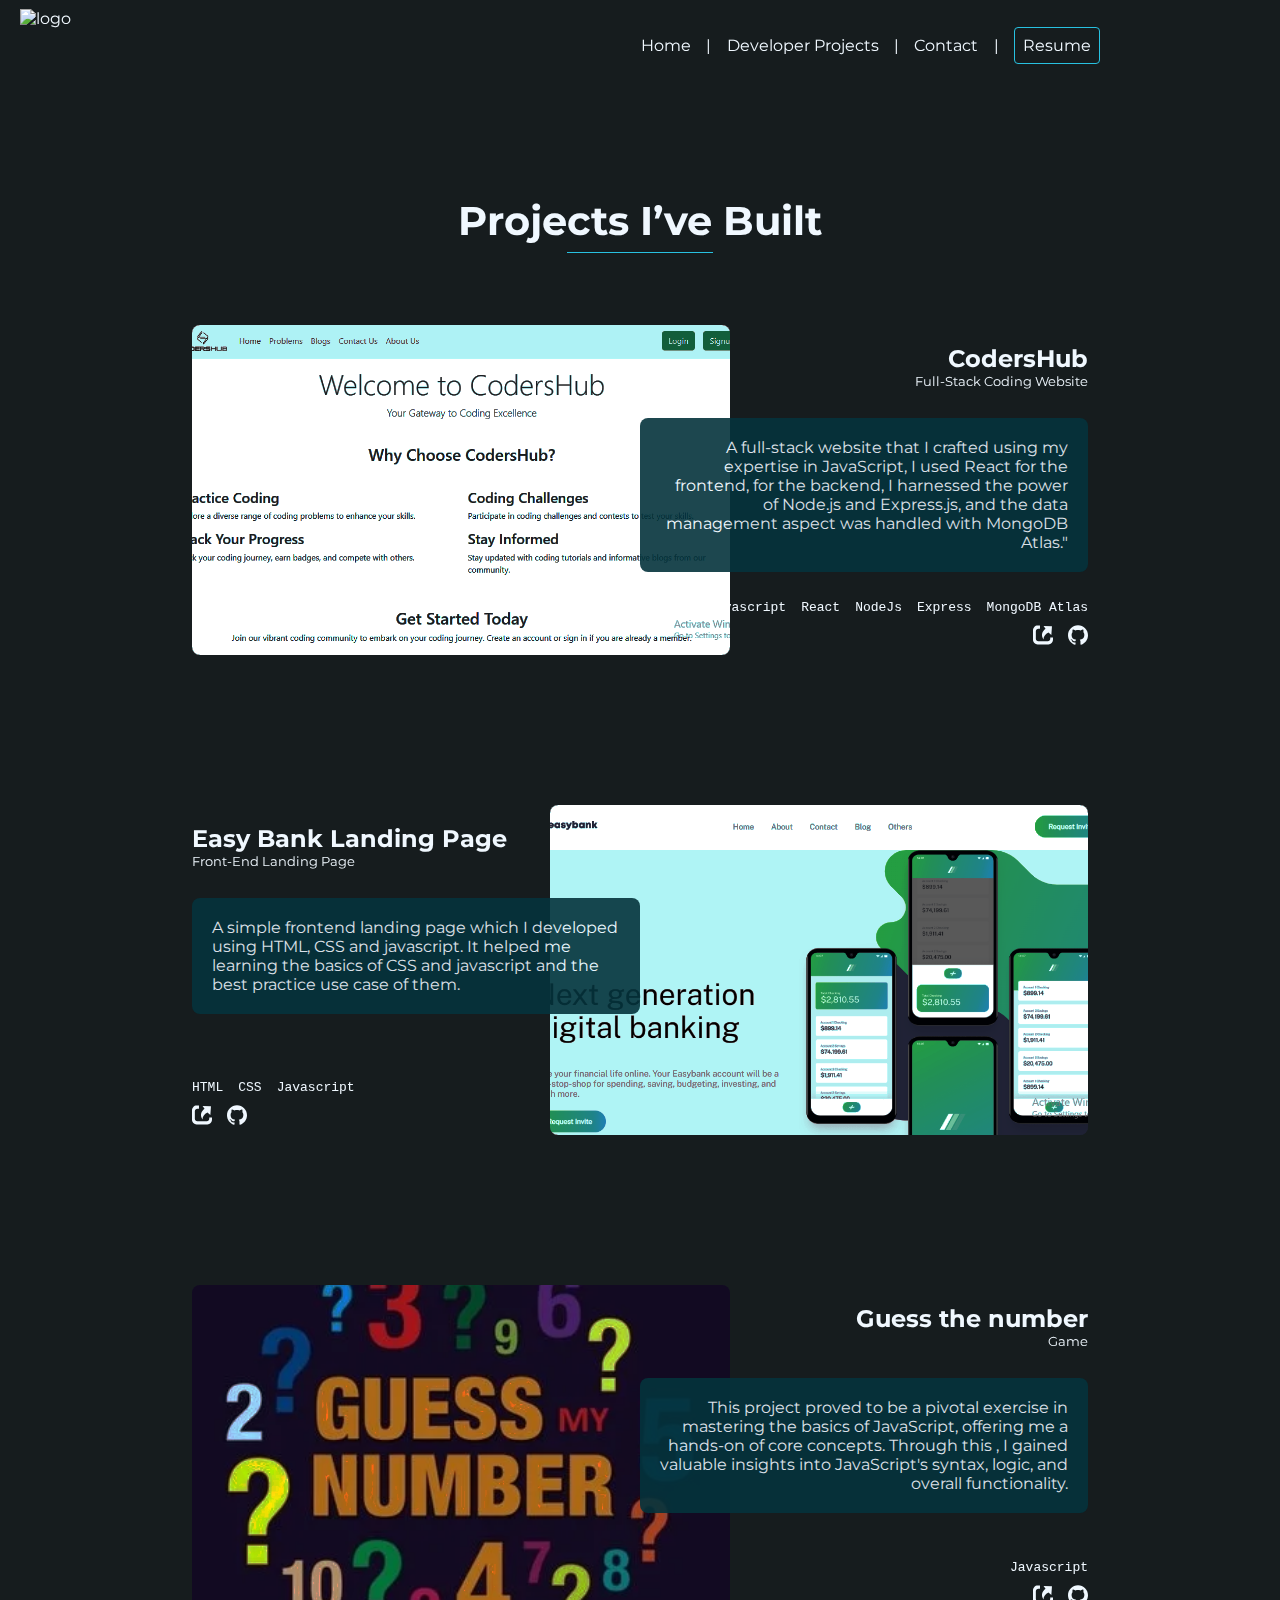
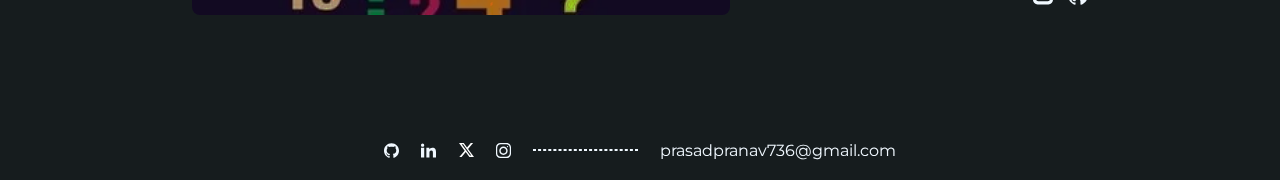
==== DeveloperProject.html @ 6277f0f4 "Initial commit" ====
<!DOCTYPE html>
<html lang="en">
  <head>
    <meta charset="UTF-8" />
    <meta name="viewport" content="width=device-width, initial-scale=1.0" />
    <link rel="stylesheet" href="DeveloperProject.css" />
    <link rel="icon" type="image/x-icon" href="Assets/favicon.ico" />
    <link rel="preconnect" href="https://fonts.googleapis.com" />
    <link rel="preconnect" href="https://fonts.gstatic.com" crossorigin />
    <link
      href="https://fonts.googleapis.com/css2?family=Dancing+Script:wght@400;700&family=Montserrat:wght@200;400;500;700;800;900&display=swap"
      rel="stylesheet"
    />
    <title>Developer Project</title>
  </head>
  <body>
    <header class="navbar" id="navbar">
      <a href="index.html"
        ><img class="logo" src="Assets/favicon.ico" alt="logo"
      /></a>
      <ul class="headerItems desktop">
        <a href="index.html"> <li>Home</li></a>
        <li class="slash">|</li>
        <a href="DeveloperProject.html"> <li>Developer Projects</li></a>
        <li class="slash">|</li>
        <a href="index.html#getInTouch"> <li>Contact</li></a>
        <li class="slash">|</li>
        <button
          class="resume"
          id="navResume"
          onclick="window.open('./Assets/my-resume.pdf')"
        >
          Resume
        </button>
      </ul>
      <div class="navbar mobile">
        <img
          id="hamburger "
          class="hamburger ham"
          hamburger
          src="Assets/hamburger.svg"
        />
        <img
          id="hamburger "
          class="hamburger cross"
          hamburger
          src="Assets/cross.svg"
        />
        <ul class="headerItemsMobile">
          <a href="index.html"> <li>Home</li></a>
          <li class="slash">|</li>
          <a href="DeveloperProject.html"> <li>Developer Projects</li></a>
          <li class="slash">|</li>
          <a href="index.html#getInTouch"> <li>Contact</li></a>
          <li class="slash">|</li>
          <button
            class="resume"
            id="navResume"
            onclick="window.open('./Assets/my-resume.pdf')"
          >
            Resume
          </button>
        </ul>
      </div>
    </header>

    <div class="featuredProjectsDiv">
      <div class="featuredProjects">
        <h1 class="ProjectHeading">Projects I’ve Built</h1>
        <div class="project 1">
          <a href="https://codershub-06o7.onrender.com/" target="_blank"
            ><div class="projectImg right">
              <img
                src="Assets/codershub-ss.png"
                alt=""
                id="projectImg1"
                loading="lazy"
              /></div
          ></a>
          <div class="textDiv right">
            <h2 class="projectName">CodersHub</h2>
            <p class="Projectsubtitle">Full-Stack Coding Website</p>
            <p class="projectDescription right">
              A full-stack website that I crafted using my expertise in
              JavaScript, I used React for the frontend, for the backend, I
              harnessed the power of Node.js and Express.js, and the data
              management aspect was handled with MongoDB Atlas."
            </p>
            <div class="techStack right">
              <p>Javascript</p>
              <p>React</p>
              <p>NodeJs</p>
              <p>Express</p>
              <p>MongoDB Atlas</p>
            </div>
            <div class="techStack links right">
              <a href="https://codershub-06o7.onrender.com/" target="_blank"
                ><img src="Assets/openlink.svg" alt=""
              /></a>
              <a
                href="https://github.com/pranav-prasad16/CodersHub"
                target="_blank"
                ><img src="Assets/github.svg" alt=""
              /></a>
            </div>
          </div>
        </div>
        <div class="project 2">
          <a
            href="https://648b27ede7531b0d5c3a01d5--astonishing-mandazi-974447.netlify.app/"
            target="_blank"
            ><div class="projectImg left">
              <img
                src="Assets/easybank-ss.png"
                alt=""
                id="projectImg2"
                loading="lazy"
              /></div
          ></a>
          <div class="textDiv left">
            <h2 class="projectName">Easy Bank Landing Page</h2>
            <p class="Projectsubtitle">Front-End Landing Page</p>
            <p class="projectDescription">
              A simple frontend landing page which I developed using HTML, CSS
              and javascript. It helped me learning the basics of CSS and
              javascript and the best practice use case of them.
            </p>
            <div class="techStack left">
              <p>HTML</p>
              <p>CSS</p>
              <p>Javascript</p>
            </div>
            <div class="techStack links">
              <a
                href="https://648b27ede7531b0d5c3a01d5--astonishing-mandazi-974447.netlify.app/"
                target="_blank"
                ><img src="Assets/openlink.svg" alt=""
              /></a>
              <a
                href="https://github.com/pranav-prasad16/easy-bank-landing-page"
                target="_blank"
                ><img src="Assets/github.svg" alt=""
              /></a>
            </div>
          </div>
        </div>
        <div class="project 3">
          <a
            href="https://replit.com/@imchadpranav/22exercise-1"
            target="_blank"
            ><div class="projectImg right">
              <img
                src="Assets/project-3-logo.webp"
                alt="Weather App"
                id="projectImg3"
                loading="lazy"
              /></div
          ></a>
          <div class="textDiv right">
            <h2 class="projectName">Guess the number</h2>
            <p class="Projectsubtitle">Game</p>
            <p class="projectDescription right">
              This project proved to be a pivotal exercise in mastering the
              basics of JavaScript, offering me a hands-on of core concepts.
              Through this , I gained valuable insights into JavaScript's
              syntax, logic, and overall functionality.
            </p>
            <div class="techStack right">
              <p>Javascript</p>
            </div>
            <div class="techStack links right">
              <a
                href="https://replit.com/@imchadpranav/22exercise-1"
                target="_blank"
                ><img src="Assets/openlink.svg" alt=""
              /></a>
              <a
                href="https://replit.com/@imchadpranav/22exercise-1"
                target="_blank"
                ><img src="Assets/github.svg" alt=""
              /></a>
            </div>
          </div>
        </div>
      </div>
    </div>

    <div class="socials">
      <div class="socialIcons">
        <a href="https://github.com/pranav-prasad16" target="_blank"
          ><img src="Assets/github.svg"
        /></a>
        <a
          href="https://www.linkedin.com/in/pranav-prasad-90b084252/"
          target="_blank"
          ><img src="Assets/linkedin.svg"
        /></a>
        <a href="https://twitter.com/PranavP_16" target="_blank"
          ><img src="Assets/x-icon.svg"
        /></a>
        <a href="https://www.instagram.com/pranav_736/" target="_blank"
          ><img src="Assets/instagram.svg"
        /></a>
        <div class="vLine"></div>
        <p id="mail">prasadpranav736@gmail.com</p>
      </div>
    </div>
    <script src="app.js"></script>
  </body>
</html>
---- DeveloperProject.css ----
* { font-family: 'Montserrat', sans-serif, monospace, 'Dancing Script', cursive;
    color: aliceblue;
    transition: 0.2s cubic-bezier(.43,.28,0,1.01);
    }
    a {
        display: contents;
    }
    ::-webkit-scrollbar {
        width: 6px;
    }
    ::-webkit-scrollbar-track {
        background: var(--bgBolor); 
    }
    ::-webkit-scrollbar-thumb {
        background: #44535b; 
        border-radius: 6px; 
    }
    ::-webkit-scrollbar-thumb:hover {
        background: #546a76;
    }    
    ::selection {
        background-color: var(--selectColor); 
        color: aliceblue;
    }
    :root {
        --mainHeading: 40px;
        --subHeading: 35px;
        --smallFont: 16px;
        --themeColor: #28c1e0;
        --bgBolor: #161c1e;
        --boxColor: #21272a;
        --selectColor: #44535b;
        --hoverColor: #05333c;
    }
    .Designhero h1 {
        font-size: var(--mainHeading);
    }
    h1 {
        font-size: var(--mainHeading);
    }
    body {
        background-color: var(--bgBolor);
        margin: 0;
        position: relative;
        overflow-x: hidden;
    }
    .navbar {
        width: 100%;
        height: 8vh;
        display: flex;
            justify-content: space-between;
        margin: 1vh 0 11vh 0px;
        /* padding: 0 20px 0 20px; */
    
    }
    .logo {
        width: 160px;
        cursor: pointer;
        padding: 0 0 0 20px;
    
    }
    
    ul {
     font-size:var(--smallFont);
     text-decoration: none;
     list-style: none;
     margin: 0;
     gap: 2%;
     padding: 0;
    }
    li {
        margin: 0;
        padding: 0;
        cursor: pointer;
        position: relative;
    } 
    .resume {
     border: 1px solid var(--themeColor);
     border-radius: 4px;
     padding: 8px;
     background-color: var(--bgBolor);
     font-size: var(--smallFont);
     transition: 0.2s cubic-bezier(.43,.28,0,1.01) ;
    }  
    li:not(.slash, .resume)::after {
        content:'';
        position: absolute;
        bottom: -10px;
        height: 2px;
        width: 60%;
        left: -40%;
        background-color: var(--themeColor);
        border-radius: 50%;
        transition: 0.2s cubic-bezier(.43,.28,0,1.01);
        transform: scaleX(0);
    }
    li:not(.slash):hover::after {
        transform: scaleX(1) translate(100%);
        color: var(--themeColor);
    }
    .resume:hover {
        background-color: var(--hoverColor);
    }
    .resume:not(#navResume):hover {
        transform: translateY(-3px);}
        
    #helloBtn {
        z-index: 1;
        margin-top: 70px;
    }
    li:not(.slash):hover {
        color: var(--themeColor);
    }
    .slash {
        cursor: default;
        user-select: none;
    }
    .headerItems {
        width: 60%;
        height: 100%;
        display: flex;
            justify-content: center;
            align-items: center ;
        padding-right: 2%;
    }    
    .Designhero {    
        height: 80vh;
        width: 100vw;
        display: flex;
            flex-direction: column;
            justify-content: center;
            align-items: center;
        margin: 1vh 0 8vh 0;
        text-align: center;
        position: relative;
        /* overflow-y: hidden; */
    }
        #centerHheading {
            z-index: 4;
            position: absolute;
            cursor: default;
        }
        .neutron {
            width: 490px;
            height: 490px;
            position: absolute;
            display: flex;
                justify-content: center;
                align-items: center;
            position: relative;
            border-radius: 50%;
            z-index: 1;
            transform: scale(0.5);
            transition: 0.2s cubic-bezier(.43,.28,0,1.01) ;
        }
        .light {
            width: 450px;
            height: 450px;
            position: absolute;
            background-color: var(--themeColor);
            filter: blur(190px);
            opacity: 0.8;
            z-index: -2;
        }
        .light:hover, .neutron:hover {
            transform: scale(1);
            opacity: 0.8;
        }
        .JS_electon {
            width: 25%;
            /* background-color: rgb(90, 106, 106);     */
            position: absolute;
            /* border: 1px dashed var(--themeColor); */
            border-radius: 50%;
            padding: 110px;
            animation: rotationClock 9s infinite linear;
        }
            .JS_electon::before{
                content: url("Assets/js.svg");
                filter: blur(1px);
                width: 32px;
                position: absolute;
                left: 0px;
                top: 0px;    
                border-radius: 50%;
                animation: rotationAntiClock 7s infinite linear;
                opacity: 0.9;
            }
    
        .REACT_electon {
                width: 50%;
                position: absolute;
                /* background-color: #05333c;   */
                padding: 110px;
                /* border-radius: 50%; */
                animation: rotationClock 17s infinite linear;
            }
            .REACT_electon::before{
                content: url("Assets/reactjs.svg");
                filter: blur(0.7px);
                width: 30px;
                position: absolute;
                left: 0px;
                bottom: 0px;
                border-radius: 50%;
                animation: rotationAntiClock 8s infinite linear;
                opacity: 0.8;
            }
        .CSS_electon {
                width: 60%;
                /* background-color: rgb(90, 106, 106); */
                position: absolute;
                /* border: 12px dotted deeppink; */
                padding: 110px;
                border-radius: 50%;
                animation: rotationClock 25s infinite linear;
            }
            .CSS_electon::before{
                content: url("Assets/css.svg");
                filter: blur(1px);
                width: 26px;
                /* background-color: deeppink; */
                position: absolute;
                left: 0px;        
                top: -50px;
                border-radius: 90px;
                animation: rotationAntiClock 15s infinite linear;
                opacity: 0.7;
            }
        .HTML_electon {
                width: 75%;
                /* background-color: rgb(90, 106, 106); */
                position: absolute;
                padding: 110px;
                /* border-radius: 50%; */
                animation: rotationClock 40s infinite linear;
            }
            .HTML_electon::before{
                content: url("Assets/html.svg");
                filter: blur(1px);
                width: 20px;
                position: absolute;
                right: 0px;        
                top: -50px;
                border-radius: 50%;
                animation: rotationAntiClock 14s infinite linear;
                opacity: 0.6;
            }
        /* .CANVA_electon {
                width: 85%;
                position: absolute;
                padding: 110px;
/
                animation: rotationClock 52s infinite linear;
            }
            .CANVA_electon::before{
                content: url("Assets/canva.svg");
                filter: blur(0.5px);
                width: 22px;
                position: absolute;
                right: 0px;        
                bottom: -50px;
                border-radius: 50%;
                animation: rotationAntiClock 8s infinite linear;
                opacity: 0.5;
            } */
    @keyframes rotationClock {
    0% {
        transform: rotate(360deg);
    }
    }
    @keyframes rotationAntiClock {
    0% {
        transform: rotate(-360deg);
    }
    }
    .socials {
        height: 40px;
        width: 100%;
        position: absolute;
            bottom: 10px;
            display: flex;
            justify-content: center;
            align-items: center;
    }
    .socialIcons {
        height: 100%;
        width: 40%;
        display: flex;
            /* flex-direction: column; */
            justify-content: space-between;
            align-items: center;
            gap: 15px;
    }
    .socialIcons img {
        width: 15px;
    }
    
    .vLine {
        width: 20%;
        border: 1px dashed aliceblue;
        /* background-color: aliceblue; */
    }

.featuredProjectsDiv {
    display: flex;
        flex-direction: column;
        justify-content: center;
        align-items: center;
    }
.featuredProjects {
    height: 1600px;
    width: 70vw;
    padding: 0 40px;
    display: flex;
        flex-direction: column;
        justify-content: center;
        align-items: center;
}
    .ProjectHeading {
        cursor: pointer;
        position: relative;
        top: 0;
        margin-bottom: 80px;    
        margin-top: 0;
    }
    .ProjectHeading::after {
        content:'';
        position: absolute;
        bottom: -8px;
        height: 1px;
        width: 40%;
        left: 30%;
        background-color: var(--themeColor);
    }
    .project {
        height: 330px; /*(effective = 450px)*/
        width: 100%;
        position: relative;
        /* background-color: rgb(64, 64, 64); */
        margin-bottom: 150px;
    }
    .projectImg {
        height: 100%;
        width: 60%;
        object-fit: cover;
        position: absolute;
        border-radius: 8px;
    }
    .projectImg img {
        height: 100%;
        width: 100%;
        position: absolute;
        object-fit: cover;
        border-radius: 8px;
        z-index: 1;
      }

      /* .projectImg:hover::after {
        opacity: 0;
    transform: scale(1.2);    
} */
    .projectImg::after {
        content: "";
        position: absolute;
        height: 100%;
        width: 100%;
        background-color: var(--hoverColor);
        z-index: 2;
        opacity: 0.3;
        border-radius: 8px;
        mix-blend-mode: color-burn;
        /* screen
        overlay
        soft-light
         multiply
        hard-light
        color-dodge
        color-burn
        difference
        exclusion */
        transition: all 0.3s cubic-bezier(.43,.28,0,1.01);
    }
    .projectImg:hover::after {
        opacity: 0;
    transform: scale(1.1);
    cursor: pointer;
    }
    .projectImg.right {
        left: 0;
    }
    .projectImg.left {
        right: 0;
    }
    .textDiv {
        height: 100%;
        width: 50%;
        position: absolute;
        display: flex;
            flex-direction: column;
            /* justify-content: space-around; */
    }
    .textDiv.right {
        right: 0;
        align-items: flex-end;
    }
    .textDiv.left {
        left: 0;
    }
    .textDiv h2 {
        margin-bottom: 0;
    }
    .Projectsubtitle {
        margin-top: 0;
        font-size: small;
    }
    .projectDescription {
        background-color: #05333c;
        padding: 20px;
        border-radius: 8px;
        opacity: 0.9;
        z-index: 4;
    }
    .projectDescription.right{
        text-align: right;
    }
    .techStack {
        width: 90%;
        /* height: 20%; */
        display: flex;
            flex-wrap: wrap;
            align-content: center;
        gap: 15px;
        position: absolute;
        bottom: 40px; 
    }
    .techStack.right {
        /* width: 90%; */
        justify-content: flex-end;
    }

    .techStack p {
        font-family: monospace;
        padding: 0;
        margin: 0;
    }
    .techStack.links {
        position: absolute;
        bottom: 10px;
    }
    .techStack.links.right{
        justify-content: flex-end;

    }
    .techStack.links img {
        width: 20px;
    }


    @media only screen and (min-width: 600px) {
        .navbar.mobile {
            display: none;
        }
    
        }
    @media only screen and (max-width: 600px){
        :root {
            --mainHeading: 32px;
            --subHeading: 25px;
            --smallFont: 15px;
        }
        p {
            font-size: small ;
        }
        .projectImg img {
            height: 110%;
            filter: blur(2px);
        }
          .projectImg::after {
            height: 110%;
            /* display: none; */
          }
        .featuredProjects {
            /* height: 1600px; */
            width: 80vw;
        }
        
        .projectImg {
            width: 100%;
            opacity: 0.4;
        }
        .textDiv {
            height: 90%;
            width: 95%;
            padding: 5%;
        justify-content: space-around;
        }
        .textDiv h2 {
            margin: 0;
        }
        .textDiv.right {
            left: 0;
            align-items: flex-start;
        }
        .projectDescription {
            width: 80%;
        }
        .projectDescription.right{
            text-align: left;
        }
        .techStack {
            /* width: 40%; */
            gap: 12px;
            position: static;
            /* bottom: 40px;  */
        }
        .techStack.right {
            justify-content: flex-start;
        }
        .techStack.links {
            position: static;
        }
        .techStack.links.right{
            justify-content: flex-start;
        }
        .socialIcons {
            width: 85%;
        }



        .headerItems.desktop {
            display: none;
            }
        .headerItemsMobile {
            position: fixed;
                top: -7px;
                right: 0px;
                padding-top: 20px;
            width: 100%;
            height: 100vh;
            display: flex;
                flex-direction: column;
                justify-content: center;
                align-items: center ;
                font-size: medium;
            background-color: #05333c;
            overflow: hidden;
            z-index: 7;
            transition: 0.4s cubic-bezier(.43,.28,0,1.01);
            transform: translateX(100%);
        }
        .headerItemsMobile.open {
            transform: translateX(0);
        }
        .slash {
            display: none;
        }
        .hamburger {
            position: absolute;
                top: 20px;
                right: 10px;
            width: 20px;
            z-index: 8;
            display: none;
        }
        .hamburger.cross {
            position: fixed;
            display: none;
            width: 24px;
        }
        .logo {
            width: 130px;
        }
    }
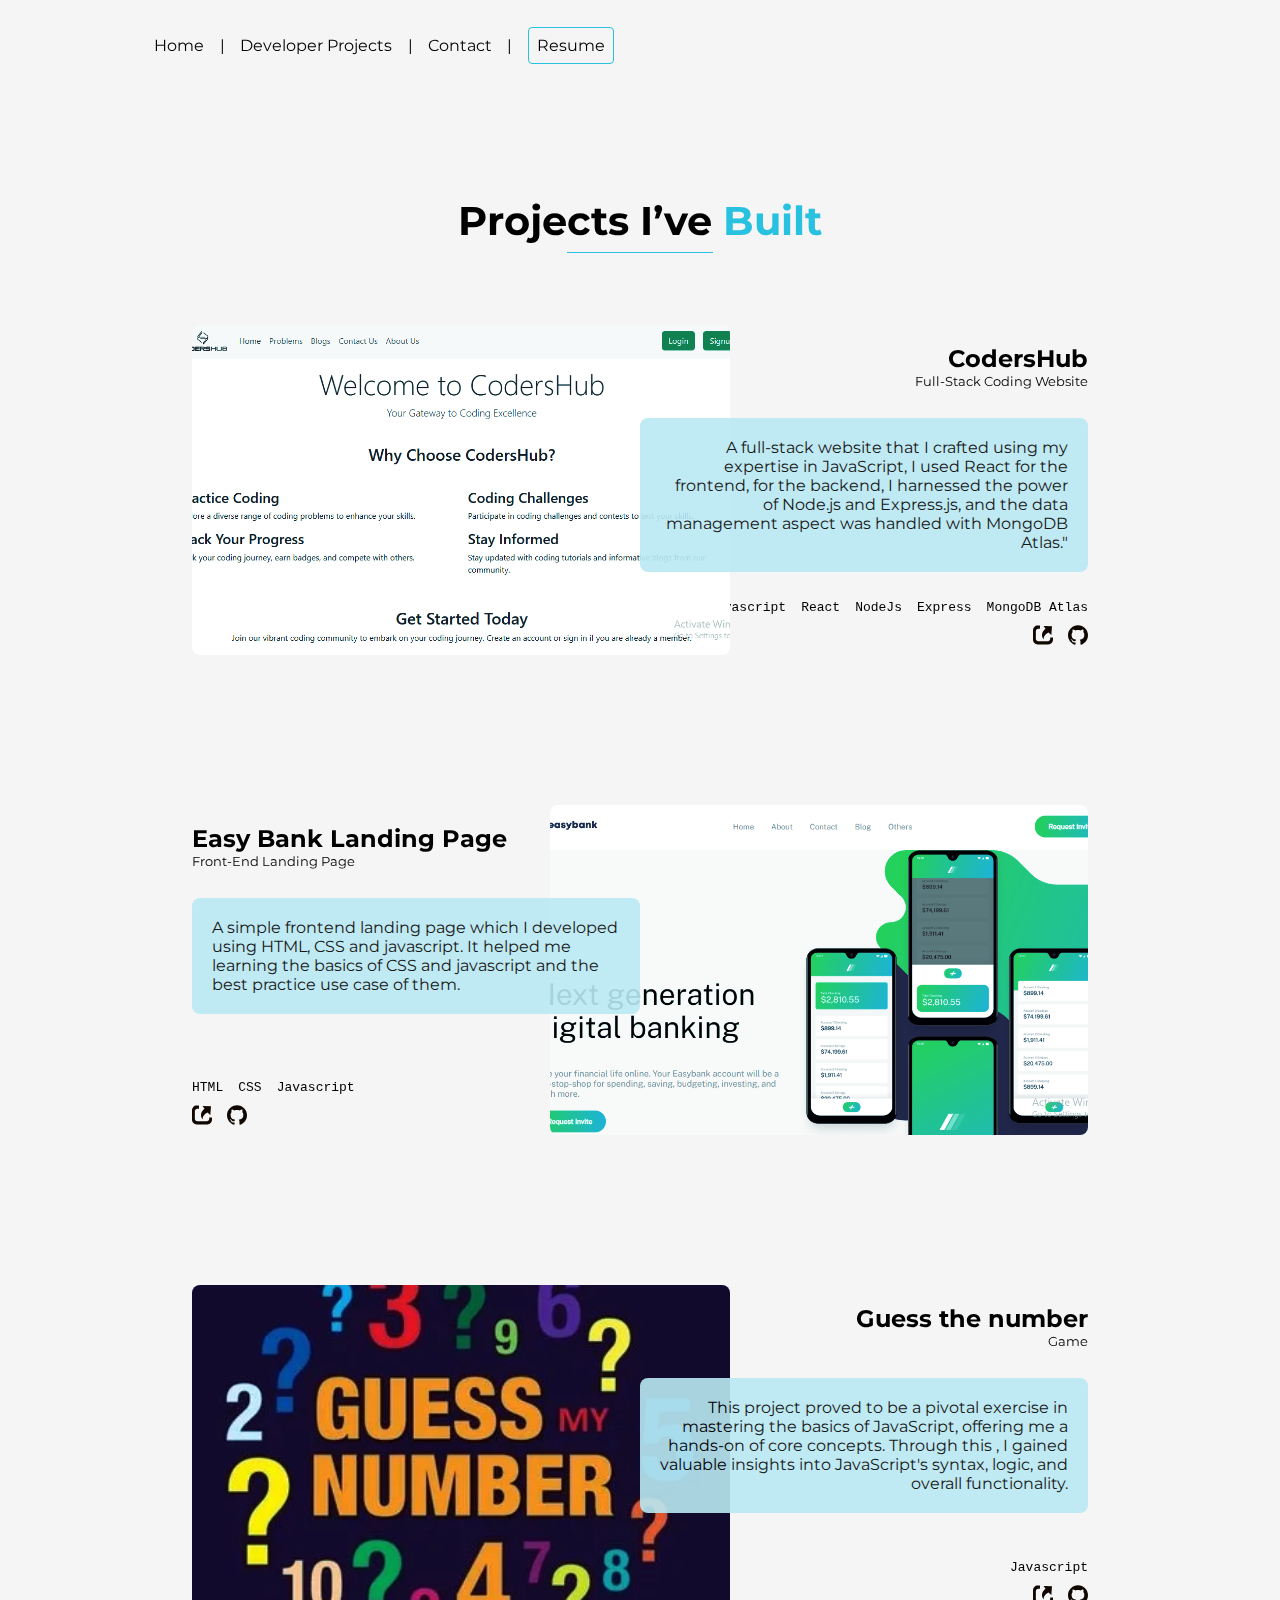
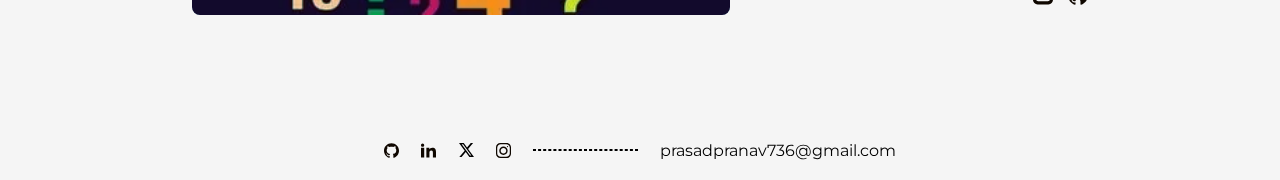
==== commit 66ea9067: "UI changed" ====
--- a/DeveloperProject.html
+++ b/DeveloperProject.html
@@ -15,9 +15,9 @@
   </head>
   <body>
     <header class="navbar" id="navbar">
-      <a href="index.html"
+      <!-- <a href="index.html"
         ><img class="logo" src="Assets/favicon.ico" alt="logo"
-      /></a>
+      /></a> -->
       <ul class="headerItems desktop">
         <a href="index.html"> <li>Home</li></a>
         <li class="slash">|</li>
@@ -36,13 +36,13 @@
       <div class="navbar mobile">
         <img
           id="hamburger "
-          class="hamburger ham"
+          class="hamburger ham icon-filter"
           hamburger
           src="Assets/hamburger.svg"
         />
         <img
           id="hamburger "
-          class="hamburger cross"
+          class="hamburger cross icon-filter"
           hamburger
           src="Assets/cross.svg"
         />
@@ -66,7 +66,7 @@
 
     <div class="featuredProjectsDiv">
       <div class="featuredProjects">
-        <h1 class="ProjectHeading">Projects I’ve Built</h1>
+        <h1 class="ProjectHeading">Projects I’ve <span>Built</span></h1>
         <div class="project 1">
           <a href="https://codershub-06o7.onrender.com/" target="_blank"
             ><div class="projectImg right">
@@ -95,12 +95,12 @@
             </div>
             <div class="techStack links right">
               <a href="https://codershub-06o7.onrender.com/" target="_blank"
-                ><img src="Assets/openlink.svg" alt=""
+                ><img src="Assets/openlink.svg" alt="" class="icon-filter"
               /></a>
               <a
                 href="https://github.com/pranav-prasad16/CodersHub"
                 target="_blank"
-                ><img src="Assets/github.svg" alt=""
+                ><img src="Assets/github.svg" alt="" class="icon-filter"
               /></a>
             </div>
           </div>
@@ -134,12 +134,12 @@
               <a
                 href="https://648b27ede7531b0d5c3a01d5--astonishing-mandazi-974447.netlify.app/"
                 target="_blank"
-                ><img src="Assets/openlink.svg" alt=""
+                ><img src="Assets/openlink.svg" alt="" class="icon-filter"
               /></a>
               <a
                 href="https://github.com/pranav-prasad16/easy-bank-landing-page"
                 target="_blank"
-                ><img src="Assets/github.svg" alt=""
+                ><img src="Assets/github.svg" alt="" class="icon-filter"
               /></a>
             </div>
           </div>
@@ -172,12 +172,12 @@
               <a
                 href="https://replit.com/@imchadpranav/22exercise-1"
                 target="_blank"
-                ><img src="Assets/openlink.svg" alt=""
+                ><img src="Assets/openlink.svg" alt="" class="icon-filter"
               /></a>
               <a
                 href="https://replit.com/@imchadpranav/22exercise-1"
                 target="_blank"
-                ><img src="Assets/github.svg" alt=""
+                ><img src="Assets/github.svg" alt="" class="icon-filter"
               /></a>
             </div>
           </div>
@@ -188,18 +188,18 @@
     <div class="socials">
       <div class="socialIcons">
         <a href="https://github.com/pranav-prasad16" target="_blank"
-          ><img src="Assets/github.svg"
+          ><img src="Assets/github.svg" class="icon-filter"
         /></a>
         <a
           href="https://www.linkedin.com/in/pranav-prasad-90b084252/"
           target="_blank"
-          ><img src="Assets/linkedin.svg"
+          ><img src="Assets/linkedin.svg" class="icon-filter"
         /></a>
         <a href="https://twitter.com/PranavP_16" target="_blank"
-          ><img src="Assets/x-icon.svg"
+          ><img src="Assets/x-icon.svg" class="icon-filter"
         /></a>
         <a href="https://www.instagram.com/pranav_736/" target="_blank"
-          ><img src="Assets/instagram.svg"
+          ><img src="Assets/instagram.svg" class="icon-filter"
         /></a>
         <div class="vLine"></div>
         <p id="mail">prasadpranav736@gmail.com</p>
--- a/DeveloperProject.css
+++ b/DeveloperProject.css
@@ -1,252 +1,263 @@
-* { font-family: 'Montserrat', sans-serif, monospace, 'Dancing Script', cursive;
-    color: aliceblue;
-    transition: 0.2s cubic-bezier(.43,.28,0,1.01);
-    }
-    a {
-        display: contents;
-    }
-    ::-webkit-scrollbar {
-        width: 6px;
-    }
-    ::-webkit-scrollbar-track {
-        background: var(--bgBolor); 
-    }
-    ::-webkit-scrollbar-thumb {
-        background: #44535b; 
-        border-radius: 6px; 
-    }
-    ::-webkit-scrollbar-thumb:hover {
-        background: #546a76;
-    }    
-    ::selection {
-        background-color: var(--selectColor); 
-        color: aliceblue;
-    }
-    :root {
-        --mainHeading: 40px;
-        --subHeading: 35px;
-        --smallFont: 16px;
-        --themeColor: #28c1e0;
-        --bgBolor: #161c1e;
-        --boxColor: #21272a;
-        --selectColor: #44535b;
-        --hoverColor: #05333c;
-    }
-    .Designhero h1 {
-        font-size: var(--mainHeading);
-    }
-    h1 {
-        font-size: var(--mainHeading);
-    }
-    body {
-        background-color: var(--bgBolor);
-        margin: 0;
-        position: relative;
-        overflow-x: hidden;
-    }
-    .navbar {
-        width: 100%;
-        height: 8vh;
-        display: flex;
-            justify-content: space-between;
-        margin: 1vh 0 11vh 0px;
-        /* padding: 0 20px 0 20px; */
-    
-    }
-    .logo {
-        width: 160px;
-        cursor: pointer;
-        padding: 0 0 0 20px;
-    
-    }
-    
-    ul {
-     font-size:var(--smallFont);
-     text-decoration: none;
-     list-style: none;
-     margin: 0;
-     gap: 2%;
-     padding: 0;
-    }
-    li {
-        margin: 0;
-        padding: 0;
-        cursor: pointer;
-        position: relative;
-    } 
-    .resume {
-     border: 1px solid var(--themeColor);
-     border-radius: 4px;
-     padding: 8px;
-     background-color: var(--bgBolor);
-     font-size: var(--smallFont);
-     transition: 0.2s cubic-bezier(.43,.28,0,1.01) ;
-    }  
-    li:not(.slash, .resume)::after {
-        content:'';
-        position: absolute;
-        bottom: -10px;
-        height: 2px;
-        width: 60%;
-        left: -40%;
-        background-color: var(--themeColor);
-        border-radius: 50%;
-        transition: 0.2s cubic-bezier(.43,.28,0,1.01);
-        transform: scaleX(0);
-    }
-    li:not(.slash):hover::after {
-        transform: scaleX(1) translate(100%);
-        color: var(--themeColor);
-    }
-    .resume:hover {
-        background-color: var(--hoverColor);
-    }
-    .resume:not(#navResume):hover {
-        transform: translateY(-3px);}
-        
-    #helloBtn {
-        z-index: 1;
-        margin-top: 70px;
-    }
-    li:not(.slash):hover {
-        color: var(--themeColor);
-    }
-    .slash {
-        cursor: default;
-        user-select: none;
-    }
-    .headerItems {
-        width: 60%;
-        height: 100%;
-        display: flex;
-            justify-content: center;
-            align-items: center ;
-        padding-right: 2%;
-    }    
-    .Designhero {    
-        height: 80vh;
-        width: 100vw;
-        display: flex;
-            flex-direction: column;
-            justify-content: center;
-            align-items: center;
-        margin: 1vh 0 8vh 0;
-        text-align: center;
-        position: relative;
-        /* overflow-y: hidden; */
-    }
-        #centerHheading {
-            z-index: 4;
-            position: absolute;
-            cursor: default;
-        }
-        .neutron {
-            width: 490px;
-            height: 490px;
-            position: absolute;
-            display: flex;
-                justify-content: center;
-                align-items: center;
-            position: relative;
-            border-radius: 50%;
-            z-index: 1;
-            transform: scale(0.5);
-            transition: 0.2s cubic-bezier(.43,.28,0,1.01) ;
-        }
-        .light {
-            width: 450px;
-            height: 450px;
-            position: absolute;
-            background-color: var(--themeColor);
-            filter: blur(190px);
-            opacity: 0.8;
-            z-index: -2;
-        }
-        .light:hover, .neutron:hover {
-            transform: scale(1);
-            opacity: 0.8;
-        }
-        .JS_electon {
-            width: 25%;
-            /* background-color: rgb(90, 106, 106);     */
-            position: absolute;
-            /* border: 1px dashed var(--themeColor); */
-            border-radius: 50%;
-            padding: 110px;
-            animation: rotationClock 9s infinite linear;
-        }
-            .JS_electon::before{
-                content: url("Assets/js.svg");
-                filter: blur(1px);
-                width: 32px;
-                position: absolute;
-                left: 0px;
-                top: 0px;    
-                border-radius: 50%;
-                animation: rotationAntiClock 7s infinite linear;
-                opacity: 0.9;
-            }
-    
-        .REACT_electon {
-                width: 50%;
-                position: absolute;
-                /* background-color: #05333c;   */
-                padding: 110px;
-                /* border-radius: 50%; */
-                animation: rotationClock 17s infinite linear;
-            }
-            .REACT_electon::before{
-                content: url("Assets/reactjs.svg");
-                filter: blur(0.7px);
-                width: 30px;
-                position: absolute;
-                left: 0px;
-                bottom: 0px;
-                border-radius: 50%;
-                animation: rotationAntiClock 8s infinite linear;
-                opacity: 0.8;
-            }
-        .CSS_electon {
-                width: 60%;
-                /* background-color: rgb(90, 106, 106); */
-                position: absolute;
-                /* border: 12px dotted deeppink; */
-                padding: 110px;
-                border-radius: 50%;
-                animation: rotationClock 25s infinite linear;
-            }
-            .CSS_electon::before{
-                content: url("Assets/css.svg");
-                filter: blur(1px);
-                width: 26px;
-                /* background-color: deeppink; */
-                position: absolute;
-                left: 0px;        
-                top: -50px;
-                border-radius: 90px;
-                animation: rotationAntiClock 15s infinite linear;
-                opacity: 0.7;
-            }
-        .HTML_electon {
-                width: 75%;
-                /* background-color: rgb(90, 106, 106); */
-                position: absolute;
-                padding: 110px;
-                /* border-radius: 50%; */
-                animation: rotationClock 40s infinite linear;
-            }
-            .HTML_electon::before{
-                content: url("Assets/html.svg");
-                filter: blur(1px);
-                width: 20px;
-                position: absolute;
-                right: 0px;        
-                top: -50px;
-                border-radius: 50%;
-                animation: rotationAntiClock 14s infinite linear;
-                opacity: 0.6;
-            }
-        /* .CANVA_electon {
+* {
+  font-family: 'Montserrat', sans-serif, monospace, 'Dancing Script', cursive;
+  color: var(--fontColor);
+  transition: 0.2s cubic-bezier(0.43, 0.28, 0, 1.01);
+}
+a {
+  display: contents;
+}
+::-webkit-scrollbar {
+  width: 6px;
+}
+::-webkit-scrollbar-track {
+  background: var(--bgBolor);
+}
+::-webkit-scrollbar-thumb {
+  background: #44535b;
+  border-radius: 6px;
+}
+::-webkit-scrollbar-thumb:hover {
+  background: #546a76;
+}
+::selection {
+  background-color: var(--selectColor);
+  color: aliceblue;
+}
+:root {
+  --mainHeading: 40px;
+  --subHeading: 35px;
+  --smallFont: 16px;
+  --themeColor: #28c1e0;
+  --bgBolor: #f5f5f5;
+  --boxColor: #ffffff;
+  --selectColor: #44535b;
+  --hoverColor: #76dbf0;
+  --bgNavMobile: #aaeaf7;
+  --fontColor: #000000;
+  --vlineColor: #000000;
+  --projectBoxColor: #bae9f3;
+}
+.Designhero h1 {
+  font-size: var(--mainHeading);
+}
+h1 {
+  font-size: var(--mainHeading);
+}
+body {
+  background-color: var(--bgBolor);
+  margin: 0;
+  position: relative;
+  overflow-x: hidden;
+}
+span {
+  color: var(--themeColor);
+}
+.navbar {
+  width: 100%;
+  height: 8vh;
+  display: flex;
+  justify-content: space-between;
+  margin: 1vh 0 11vh 0px;
+  /* padding: 0 20px 0 20px; */
+}
+.logo {
+  width: 160px;
+  cursor: pointer;
+  padding: 0 0 0 20px;
+}
+
+ul {
+  font-size: var(--smallFont);
+  text-decoration: none;
+  list-style: none;
+  margin: 0;
+  gap: 2%;
+  padding: 0;
+}
+li {
+  margin: 0;
+  padding: 0;
+  cursor: pointer;
+  position: relative;
+}
+.resume {
+  border: 1px solid var(--themeColor);
+  border-radius: 4px;
+  padding: 8px;
+  background-color: var(--bgBolor);
+  font-size: var(--smallFont);
+  transition: 0.2s cubic-bezier(0.43, 0.28, 0, 1.01);
+}
+li:not(.slash, .resume)::after {
+  content: '';
+  position: absolute;
+  bottom: -10px;
+  height: 2px;
+  width: 60%;
+  left: -40%;
+  background-color: var(--themeColor);
+  border-radius: 50%;
+  transition: 0.2s cubic-bezier(0.43, 0.28, 0, 1.01);
+  transform: scaleX(0);
+}
+li:not(.slash):hover::after {
+  transform: scaleX(1) translate(100%);
+  color: var(--themeColor);
+}
+.resume:hover {
+  background-color: var(--hoverColor);
+}
+.resume:not(#navResume):hover {
+  transform: translateY(-3px);
+}
+.icon-filter {
+  filter: invert(100%);
+}
+
+#helloBtn {
+  z-index: 1;
+  margin-top: 70px;
+}
+li:not(.slash):hover {
+  color: var(--themeColor);
+}
+.slash {
+  cursor: default;
+  user-select: none;
+}
+.headerItems {
+  width: 60%;
+  height: 100%;
+  display: flex;
+  justify-content: center;
+  align-items: center;
+  padding-right: 2%;
+}
+.Designhero {
+  height: 80vh;
+  width: 100vw;
+  display: flex;
+  flex-direction: column;
+  justify-content: center;
+  align-items: center;
+  margin: 1vh 0 8vh 0;
+  text-align: center;
+  position: relative;
+  /* overflow-y: hidden; */
+}
+#centerHheading {
+  z-index: 4;
+  position: absolute;
+  cursor: default;
+}
+.neutron {
+  width: 490px;
+  height: 490px;
+  position: absolute;
+  display: flex;
+  justify-content: center;
+  align-items: center;
+  position: relative;
+  border-radius: 50%;
+  z-index: 1;
+  transform: scale(0.5);
+  transition: 0.2s cubic-bezier(0.43, 0.28, 0, 1.01);
+}
+.light {
+  width: 450px;
+  height: 450px;
+  position: absolute;
+  background-color: var(--themeColor);
+  filter: blur(190px);
+  opacity: 0.8;
+  z-index: -2;
+}
+.light:hover,
+.neutron:hover {
+  transform: scale(1);
+  opacity: 0.8;
+}
+.JS_electon {
+  width: 25%;
+  /* background-color: rgb(90, 106, 106);     */
+  position: absolute;
+  /* border: 1px dashed var(--themeColor); */
+  border-radius: 50%;
+  padding: 110px;
+  animation: rotationClock 9s infinite linear;
+}
+.JS_electon::before {
+  content: url('Assets/js.svg');
+  filter: blur(1px);
+  width: 32px;
+  position: absolute;
+  left: 0px;
+  top: 0px;
+  border-radius: 50%;
+  animation: rotationAntiClock 7s infinite linear;
+  opacity: 0.9;
+}
+
+.REACT_electon {
+  width: 50%;
+  position: absolute;
+  /* background-color: #05333c;   */
+  padding: 110px;
+  /* border-radius: 50%; */
+  animation: rotationClock 17s infinite linear;
+}
+.REACT_electon::before {
+  content: url('Assets/reactjs.svg');
+  filter: blur(0.7px);
+  width: 30px;
+  position: absolute;
+  left: 0px;
+  bottom: 0px;
+  border-radius: 50%;
+  animation: rotationAntiClock 8s infinite linear;
+  opacity: 0.8;
+}
+.CSS_electon {
+  width: 60%;
+  /* background-color: rgb(90, 106, 106); */
+  position: absolute;
+  /* border: 12px dotted deeppink; */
+  padding: 110px;
+  border-radius: 50%;
+  animation: rotationClock 25s infinite linear;
+}
+.CSS_electon::before {
+  content: url('Assets/css.svg');
+  filter: blur(1px);
+  width: 26px;
+  /* background-color: deeppink; */
+  position: absolute;
+  left: 0px;
+  top: -50px;
+  border-radius: 90px;
+  animation: rotationAntiClock 15s infinite linear;
+  opacity: 0.7;
+}
+.HTML_electon {
+  width: 75%;
+  /* background-color: rgb(90, 106, 106); */
+  position: absolute;
+  padding: 110px;
+  /* border-radius: 50%; */
+  animation: rotationClock 40s infinite linear;
+}
+.HTML_electon::before {
+  content: url('Assets/html.svg');
+  filter: blur(1px);
+  width: 20px;
+  position: absolute;
+  right: 0px;
+  top: -50px;
+  border-radius: 50%;
+  animation: rotationAntiClock 14s infinite linear;
+  opacity: 0.6;
+}
+/* .CANVA_electon {
                 width: 85%;
                 position: absolute;
                 padding: 110px;
@@ -264,113 +275,113 @@
                 animation: rotationAntiClock 8s infinite linear;
                 opacity: 0.5;
             } */
-    @keyframes rotationClock {
-    0% {
-        transform: rotate(360deg);
-    }
-    }
-    @keyframes rotationAntiClock {
-    0% {
-        transform: rotate(-360deg);
-    }
-    }
-    .socials {
-        height: 40px;
-        width: 100%;
-        position: absolute;
-            bottom: 10px;
-            display: flex;
-            justify-content: center;
-            align-items: center;
-    }
-    .socialIcons {
-        height: 100%;
-        width: 40%;
-        display: flex;
-            /* flex-direction: column; */
-            justify-content: space-between;
-            align-items: center;
-            gap: 15px;
-    }
-    .socialIcons img {
-        width: 15px;
-    }
-    
-    .vLine {
-        width: 20%;
-        border: 1px dashed aliceblue;
-        /* background-color: aliceblue; */
-    }
+@keyframes rotationClock {
+  0% {
+    transform: rotate(360deg);
+  }
+}
+@keyframes rotationAntiClock {
+  0% {
+    transform: rotate(-360deg);
+  }
+}
+.socials {
+  height: 40px;
+  width: 100%;
+  position: absolute;
+  bottom: 10px;
+  display: flex;
+  justify-content: center;
+  align-items: center;
+}
+.socialIcons {
+  height: 100%;
+  width: 40%;
+  display: flex;
+  /* flex-direction: column; */
+  justify-content: space-between;
+  align-items: center;
+  gap: 15px;
+}
+.socialIcons img {
+  width: 15px;
+}
+
+.vLine {
+  width: 20%;
+  border: 1px dashed var(--vlineColor);
+  /* background-color: aliceblue; */
+}
 
 .featuredProjectsDiv {
-    display: flex;
-        flex-direction: column;
-        justify-content: center;
-        align-items: center;
-    }
+  display: flex;
+  flex-direction: column;
+  justify-content: center;
+  align-items: center;
+}
 .featuredProjects {
-    height: 1600px;
-    width: 70vw;
-    padding: 0 40px;
-    display: flex;
-        flex-direction: column;
-        justify-content: center;
-        align-items: center;
-}
-    .ProjectHeading {
-        cursor: pointer;
-        position: relative;
-        top: 0;
-        margin-bottom: 80px;    
-        margin-top: 0;
-    }
-    .ProjectHeading::after {
-        content:'';
-        position: absolute;
-        bottom: -8px;
-        height: 1px;
-        width: 40%;
-        left: 30%;
-        background-color: var(--themeColor);
-    }
-    .project {
-        height: 330px; /*(effective = 450px)*/
-        width: 100%;
-        position: relative;
-        /* background-color: rgb(64, 64, 64); */
-        margin-bottom: 150px;
-    }
-    .projectImg {
-        height: 100%;
-        width: 60%;
-        object-fit: cover;
-        position: absolute;
-        border-radius: 8px;
-    }
-    .projectImg img {
-        height: 100%;
-        width: 100%;
-        position: absolute;
-        object-fit: cover;
-        border-radius: 8px;
-        z-index: 1;
-      }
-
-      /* .projectImg:hover::after {
+  height: 1600px;
+  width: 70vw;
+  padding: 0 40px;
+  display: flex;
+  flex-direction: column;
+  justify-content: center;
+  align-items: center;
+}
+.ProjectHeading {
+  cursor: pointer;
+  position: relative;
+  top: 0;
+  margin-bottom: 80px;
+  margin-top: 0;
+}
+.ProjectHeading::after {
+  content: '';
+  position: absolute;
+  bottom: -8px;
+  height: 1px;
+  width: 40%;
+  left: 30%;
+  background-color: var(--themeColor);
+}
+.project {
+  height: 330px; /*(effective = 450px)*/
+  width: 100%;
+  position: relative;
+  /* background-color: rgb(64, 64, 64); */
+  margin-bottom: 150px;
+}
+.projectImg {
+  height: 100%;
+  width: 60%;
+  object-fit: cover;
+  position: absolute;
+  border-radius: 8px;
+}
+.projectImg img {
+  height: 100%;
+  width: 100%;
+  position: absolute;
+  object-fit: cover;
+  border-radius: 8px;
+  z-index: 1;
+}
+
+/* .projectImg:hover::after {
         opacity: 0;
     transform: scale(1.2);    
 } */
-    .projectImg::after {
-        content: "";
-        position: absolute;
-        height: 100%;
-        width: 100%;
-        background-color: var(--hoverColor);
-        z-index: 2;
-        opacity: 0.3;
-        border-radius: 8px;
-        mix-blend-mode: color-burn;
-        /* screen
+.projectImg::after {
+  content: '';
+  position: absolute;
+  height: 100%;
+  width: 100%;
+  background-color: var(--hoverColor);
+  z-index: 2;
+  opacity: 0.3;
+  border-radius: 8px;
+  mix-blend-mode: color-burn;
+  /* screen
         overlay
         soft-light
          multiply
@@ -379,197 +390,195 @@
         color-burn
         difference
         exclusion */
-        transition: all 0.3s cubic-bezier(.43,.28,0,1.01);
-    }
-    .projectImg:hover::after {
-        opacity: 0;
-    transform: scale(1.1);
-    cursor: pointer;
-    }
-    .projectImg.right {
-        left: 0;
-    }
-    .projectImg.left {
-        right: 0;
-    }
-    .textDiv {
-        height: 100%;
-        width: 50%;
-        position: absolute;
-        display: flex;
-            flex-direction: column;
-            /* justify-content: space-around; */
-    }
-    .textDiv.right {
-        right: 0;
-        align-items: flex-end;
-    }
-    .textDiv.left {
-        left: 0;
-    }
-    .textDiv h2 {
-        margin-bottom: 0;
-    }
-    .Projectsubtitle {
-        margin-top: 0;
-        font-size: small;
-    }
-    .projectDescription {
-        background-color: #05333c;
-        padding: 20px;
-        border-radius: 8px;
-        opacity: 0.9;
-        z-index: 4;
-    }
-    .projectDescription.right{
-        text-align: right;
-    }
-    .techStack {
-        width: 90%;
-        /* height: 20%; */
-        display: flex;
-            flex-wrap: wrap;
-            align-content: center;
-        gap: 15px;
-        position: absolute;
-        bottom: 40px; 
-    }
-    .techStack.right {
-        /* width: 90%; */
-        justify-content: flex-end;
-    }
-
-    .techStack p {
-        font-family: monospace;
-        padding: 0;
-        margin: 0;
-    }
-    .techStack.links {
-        position: absolute;
-        bottom: 10px;
-    }
-    .techStack.links.right{
-        justify-content: flex-end;
-
-    }
-    .techStack.links img {
-        width: 20px;
-    }
-
-
-    @media only screen and (min-width: 600px) {
-        .navbar.mobile {
-            display: none;
-        }
-    
-        }
-    @media only screen and (max-width: 600px){
-        :root {
-            --mainHeading: 32px;
-            --subHeading: 25px;
-            --smallFont: 15px;
-        }
-        p {
-            font-size: small ;
-        }
-        .projectImg img {
-            height: 110%;
-            filter: blur(2px);
-        }
-          .projectImg::after {
-            height: 110%;
-            /* display: none; */
-          }
-        .featuredProjects {
-            /* height: 1600px; */
-            width: 80vw;
-        }
-        
-        .projectImg {
-            width: 100%;
-            opacity: 0.4;
-        }
-        .textDiv {
-            height: 90%;
-            width: 95%;
-            padding: 5%;
-        justify-content: space-around;
-        }
-        .textDiv h2 {
-            margin: 0;
-        }
-        .textDiv.right {
-            left: 0;
-            align-items: flex-start;
-        }
-        .projectDescription {
-            width: 80%;
-        }
-        .projectDescription.right{
-            text-align: left;
-        }
-        .techStack {
-            /* width: 40%; */
-            gap: 12px;
-            position: static;
-            /* bottom: 40px;  */
-        }
-        .techStack.right {
-            justify-content: flex-start;
-        }
-        .techStack.links {
-            position: static;
-        }
-        .techStack.links.right{
-            justify-content: flex-start;
-        }
-        .socialIcons {
-            width: 85%;
-        }
-
-
-
-        .headerItems.desktop {
-            display: none;
-            }
-        .headerItemsMobile {
-            position: fixed;
-                top: -7px;
-                right: 0px;
-                padding-top: 20px;
-            width: 100%;
-            height: 100vh;
-            display: flex;
-                flex-direction: column;
-                justify-content: center;
-                align-items: center ;
-                font-size: medium;
-            background-color: #05333c;
-            overflow: hidden;
-            z-index: 7;
-            transition: 0.4s cubic-bezier(.43,.28,0,1.01);
-            transform: translateX(100%);
-        }
-        .headerItemsMobile.open {
-            transform: translateX(0);
-        }
-        .slash {
-            display: none;
-        }
-        .hamburger {
-            position: absolute;
-                top: 20px;
-                right: 10px;
-            width: 20px;
-            z-index: 8;
-            display: none;
-        }
-        .hamburger.cross {
-            position: fixed;
-            display: none;
-            width: 24px;
-        }
-        .logo {
-            width: 130px;
-        }
-    }+  transition: all 0.3s cubic-bezier(0.43, 0.28, 0, 1.01);
+}
+.projectImg:hover::after {
+  opacity: 0;
+  transform: scale(1.1);
+  cursor: pointer;
+}
+.projectImg.right {
+  left: 0;
+}
+.projectImg.left {
+  right: 0;
+}
+.textDiv {
+  height: 100%;
+  width: 50%;
+  position: absolute;
+  display: flex;
+  flex-direction: column;
+  /* justify-content: space-around; */
+}
+.textDiv.right {
+  right: 0;
+  align-items: flex-end;
+}
+.textDiv.left {
+  left: 0;
+}
+.textDiv h2 {
+  margin-bottom: 0;
+}
+.Projectsubtitle {
+  margin-top: 0;
+  font-size: small;
+}
+.projectDescription {
+  background-color: var(--projectBoxColor);
+  padding: 20px;
+  border-radius: 8px;
+  opacity: 0.9;
+  z-index: 4;
+}
+.projectDescription.right {
+  text-align: right;
+}
+.techStack {
+  width: 90%;
+  /* height: 20%; */
+  display: flex;
+  flex-wrap: wrap;
+  align-content: center;
+  gap: 15px;
+  position: absolute;
+  bottom: 40px;
+}
+.techStack.right {
+  /* width: 90%; */
+  justify-content: flex-end;
+}
+
+.techStack p {
+  font-family: monospace;
+  padding: 0;
+  margin: 0;
+}
+.techStack.links {
+  position: absolute;
+  bottom: 10px;
+}
+.techStack.links.right {
+  justify-content: flex-end;
+}
+.techStack.links img {
+  width: 20px;
+}
+
+@media only screen and (min-width: 600px) {
+  .navbar.mobile {
+    display: none;
+  }
+}
+@media only screen and (max-width: 600px) {
+  :root {
+    --mainHeading: 32px;
+    --subHeading: 25px;
+    --smallFont: 15px;
+  }
+  p {
+    font-size: small;
+  }
+  .projectImg img {
+    height: 110%;
+    filter: blur(2px);
+  }
+  .projectImg::after {
+    height: 110%;
+    /* display: none; */
+  }
+  .featuredProjects {
+    /* height: 1600px; */
+    width: 80vw;
+  }
+
+  .projectImg {
+    width: 100%;
+    opacity: 0.4;
+  }
+  .textDiv {
+    height: 90%;
+    width: 95%;
+    padding: 5%;
+    justify-content: space-around;
+  }
+  .textDiv h2 {
+    margin: 0;
+  }
+  .textDiv.right {
+    left: 0;
+    align-items: flex-start;
+  }
+  .projectDescription {
+    width: 80%;
+  }
+  .projectDescription.right {
+    text-align: left;
+  }
+  .techStack {
+    /* width: 40%; */
+    gap: 12px;
+    position: static;
+    /* bottom: 40px;  */
+  }
+  .techStack.right {
+    justify-content: flex-start;
+  }
+  .techStack.links {
+    position: static;
+  }
+  .techStack.links.right {
+    justify-content: flex-start;
+  }
+  .socialIcons {
+    width: 85%;
+  }
+
+  .headerItems.desktop {
+    display: none;
+  }
+  .headerItemsMobile {
+    position: fixed;
+    top: -7px;
+    right: 0px;
+    padding-top: 20px;
+    width: 100%;
+    height: 100vh;
+    display: flex;
+    flex-direction: column;
+    justify-content: center;
+    align-items: center;
+    font-size: medium;
+    background-color: var(--bgNavMobile);
+    overflow: hidden;
+    z-index: 7;
+    transition: 0.4s cubic-bezier(0.43, 0.28, 0, 1.01);
+    transform: translateX(100%);
+  }
+  .headerItemsMobile .resume:hover {
+    background-color: var(--themeColor);
+  }
+  .headerItemsMobile.open {
+    transform: translateX(0);
+  }
+  .slash {
+    display: none;
+  }
+  .hamburger {
+    position: absolute;
+    top: 20px;
+    right: 10px;
+    width: 20px;
+    z-index: 8;
+    display: none;
+  }
+  .hamburger.cross {
+    position: fixed;
+    display: none;
+    width: 24px;
+  }
+  .logo {
+    width: 130px;
+  }
+}
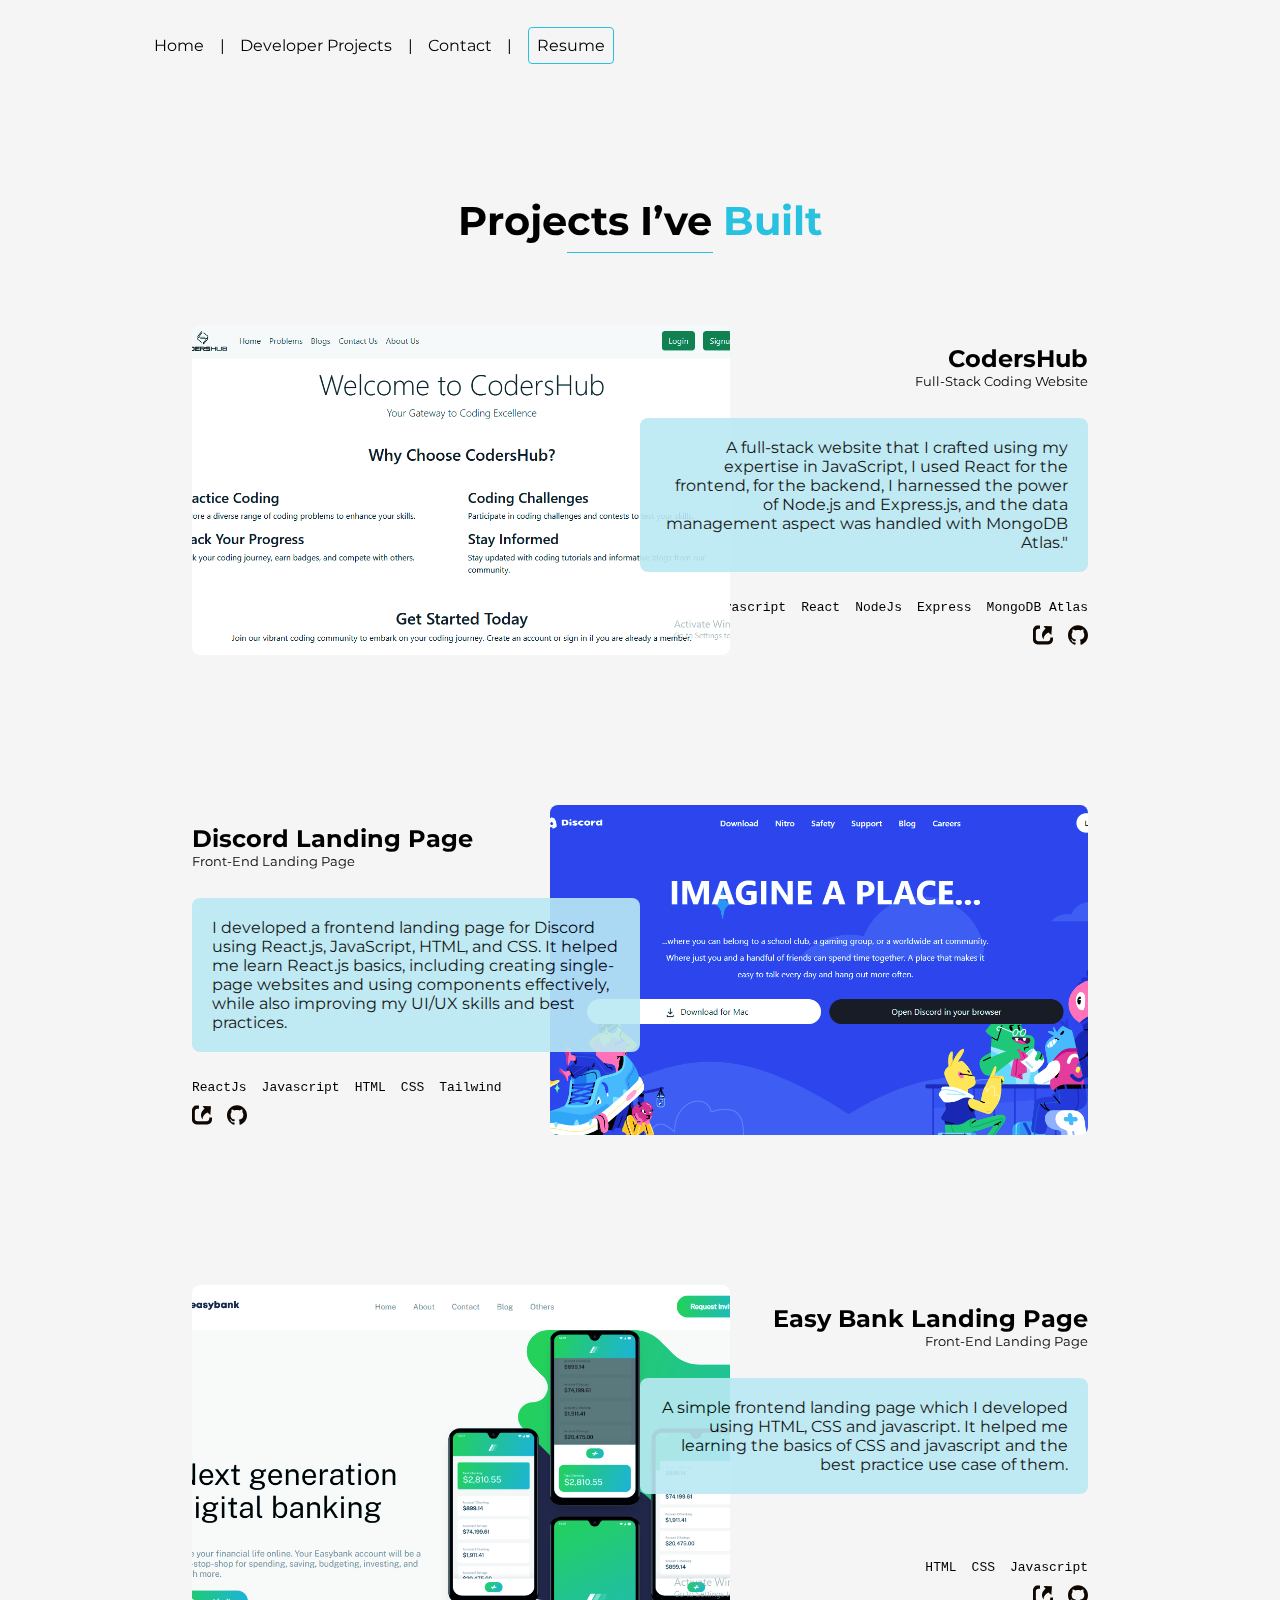
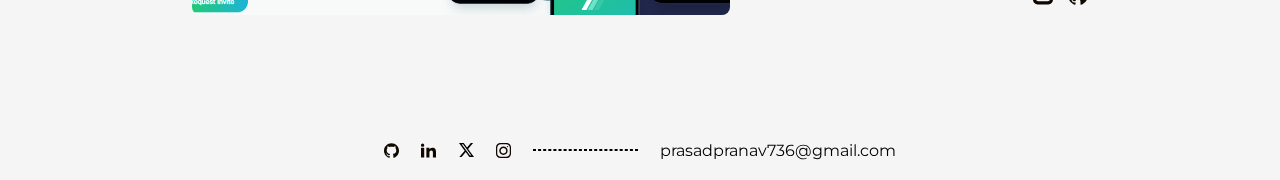
==== commit efbaca73: "new project and resume added" ====
--- a/DeveloperProject.html
+++ b/DeveloperProject.html
@@ -28,7 +28,7 @@
         <button
           class="resume"
           id="navResume"
-          onclick="window.open('./Assets/my-resume.pdf')"
+          onclick="window.open('./Assets/pranav-resume.pdf')"
         >
           Resume
         </button>
@@ -56,7 +56,7 @@
           <button
             class="resume"
             id="navResume"
-            onclick="window.open('./Assets/my-resume.pdf')"
+            onclick="window.open('./Assets/pranav-resume.pdf')"
           >
             Resume
           </button>
@@ -106,38 +106,40 @@
           </div>
         </div>
         <div class="project 2">
-          <a
-            href="https://648b27ede7531b0d5c3a01d5--astonishing-mandazi-974447.netlify.app/"
-            target="_blank"
+          <a href="https://discord-ui-clone-kappa.vercel.app/" target="_blank"
             ><div class="projectImg left">
               <img
-                src="Assets/easybank-ss.png"
+                src="Assets/discord-clone-img.png"
                 alt=""
                 id="projectImg2"
                 loading="lazy"
               /></div
           ></a>
           <div class="textDiv left">
-            <h2 class="projectName">Easy Bank Landing Page</h2>
+            <h2 class="projectName">Discord Landing Page</h2>
             <p class="Projectsubtitle">Front-End Landing Page</p>
             <p class="projectDescription">
-              A simple frontend landing page which I developed using HTML, CSS
-              and javascript. It helped me learning the basics of CSS and
-              javascript and the best practice use case of them.
+              I developed a frontend landing page for Discord using React.js,
+              JavaScript, HTML, and CSS. It helped me learn React.js basics,
+              including creating single-page websites and using components
+              effectively, while also improving my UI/UX skills and best
+              practices.
             </p>
             <div class="techStack left">
+              <p>ReactJs</p>
+              <p>Javascript</p>
               <p>HTML</p>
               <p>CSS</p>
-              <p>Javascript</p>
+              <p>Tailwind</p>
             </div>
             <div class="techStack links">
               <a
-                href="https://648b27ede7531b0d5c3a01d5--astonishing-mandazi-974447.netlify.app/"
+                href="https://discord-ui-clone-kappa.vercel.app/"
                 target="_blank"
                 ><img src="Assets/openlink.svg" alt="" class="icon-filter"
               /></a>
               <a
-                href="https://github.com/pranav-prasad16/easy-bank-landing-page"
+                href="https://github.com/pranav-prasad16/Discord-UI-clone"
                 target="_blank"
                 ><img src="Assets/github.svg" alt="" class="icon-filter"
               /></a>
@@ -146,36 +148,37 @@
         </div>
         <div class="project 3">
           <a
-            href="https://replit.com/@imchadpranav/22exercise-1"
+            href="https://easy-bank-landing-page-ten-zeta.vercel.app/"
             target="_blank"
             ><div class="projectImg right">
               <img
-                src="Assets/project-3-logo.webp"
+                src="Assets/easybank-ss.png"
                 alt="Weather App"
                 id="projectImg3"
                 loading="lazy"
               /></div
           ></a>
           <div class="textDiv right">
-            <h2 class="projectName">Guess the number</h2>
-            <p class="Projectsubtitle">Game</p>
+            <h2 class="projectName">Easy Bank Landing Page</h2>
+            <p class="Projectsubtitle">Front-End Landing Page</p>
             <p class="projectDescription right">
-              This project proved to be a pivotal exercise in mastering the
-              basics of JavaScript, offering me a hands-on of core concepts.
-              Through this , I gained valuable insights into JavaScript's
-              syntax, logic, and overall functionality.
+              A simple frontend landing page which I developed using HTML, CSS
+              and javascript. It helped me learning the basics of CSS and
+              javascript and the best practice use case of them.
             </p>
             <div class="techStack right">
+              <p>HTML</p>
+              <p>CSS</p>
               <p>Javascript</p>
             </div>
             <div class="techStack links right">
               <a
-                href="https://replit.com/@imchadpranav/22exercise-1"
+                href="https://easy-bank-landing-page-ten-zeta.vercel.app/"
                 target="_blank"
                 ><img src="Assets/openlink.svg" alt="" class="icon-filter"
               /></a>
               <a
-                href="https://replit.com/@imchadpranav/22exercise-1"
+                href="https://github.com/pranav-prasad16/easy-bank-landing-page"
                 target="_blank"
                 ><img src="Assets/github.svg" alt="" class="icon-filter"
               /></a>
--- a/DeveloperProject.css
+++ b/DeveloperProject.css
@@ -106,6 +106,7 @@
 }
 .resume:hover {
   background-color: var(--hoverColor);
+  cursor: pointer;
 }
 .resume:not(#navResume):hover {
   transform: translateY(-3px);
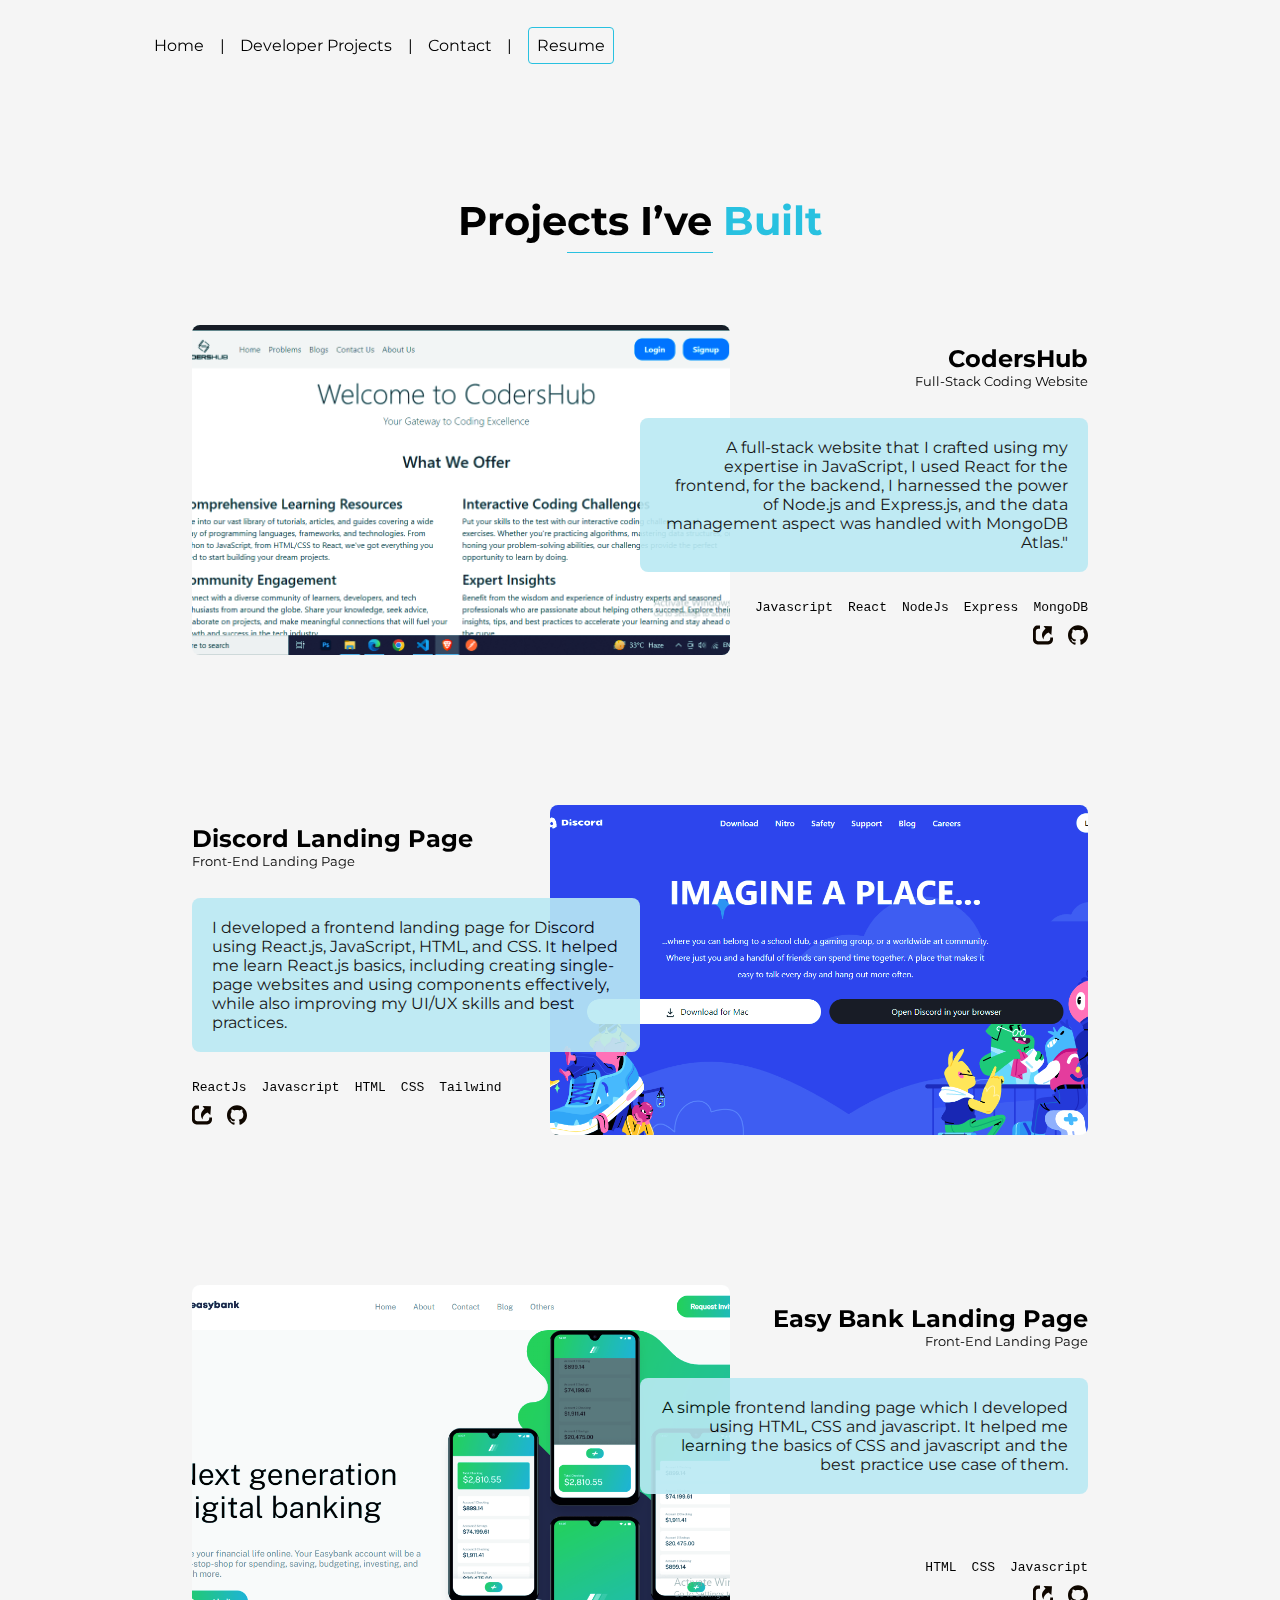
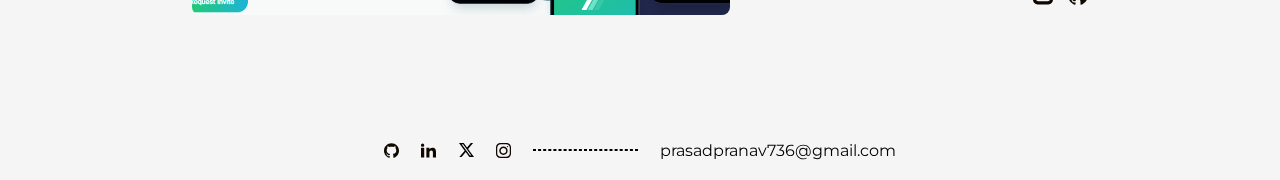
==== commit 5a446a9f: "ss and resume changed" ====
--- a/DeveloperProject.html
+++ b/DeveloperProject.html
@@ -91,7 +91,7 @@
               <p>React</p>
               <p>NodeJs</p>
               <p>Express</p>
-              <p>MongoDB Atlas</p>
+              <p>MongoDB</p>
             </div>
             <div class="techStack links right">
               <a href="https://codershub-06o7.onrender.com/" target="_blank"
